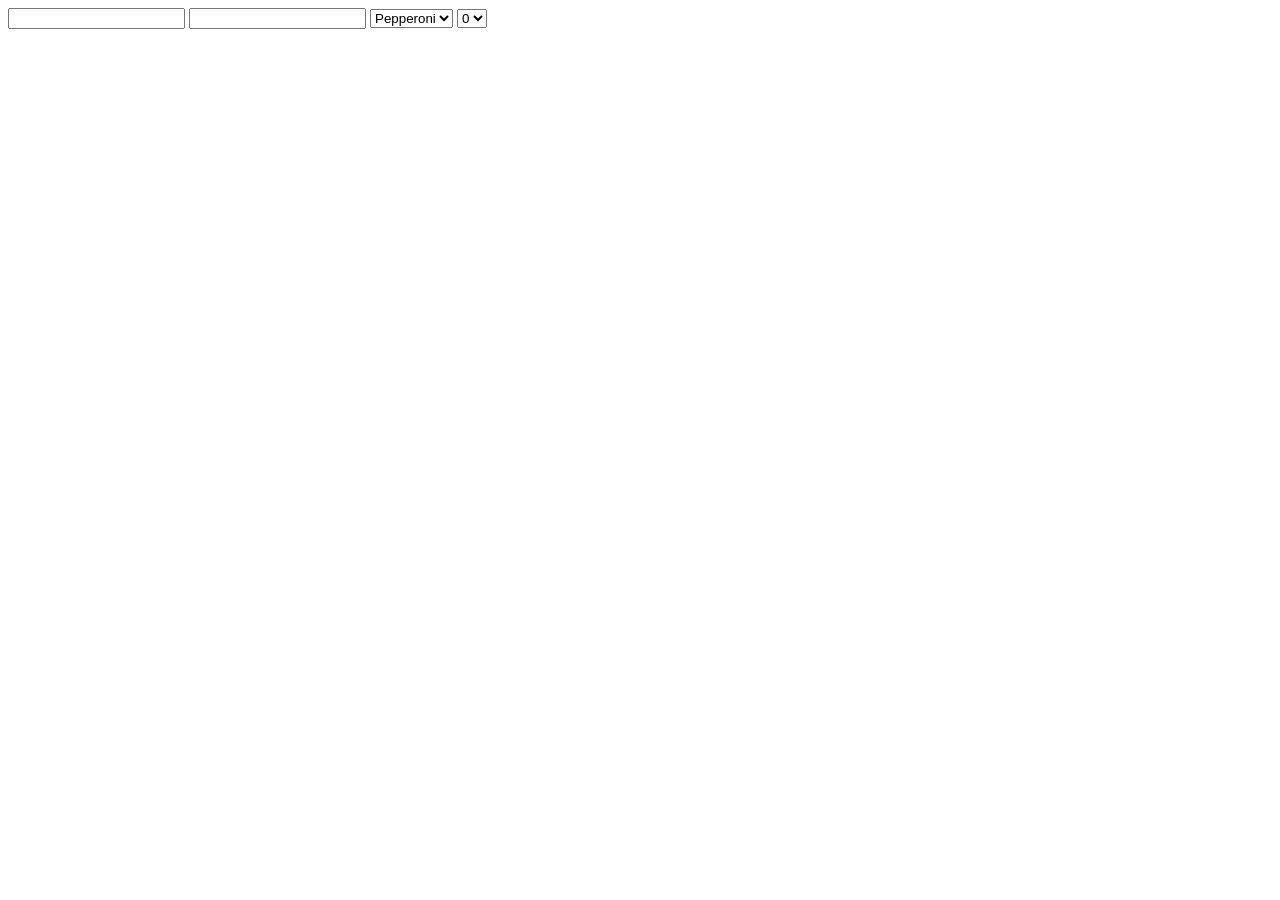
==== index.html @ 975fd22a "Made form and population logic" ====
<!DOCTYPE html>
<html lang="en">
<head>
    <meta charset="UTF-8">
    <title>Title</title>
    <script src="js/script.js" defer></script>
</head>
<body>
    <form>
        <input type="text" id="customerName">
        <input type="tel" id="customerPhone">
        
        <select id="pizzaSelect"></select>
        <select id="quantitySelect"></select>
    </form>
</body>
</html>
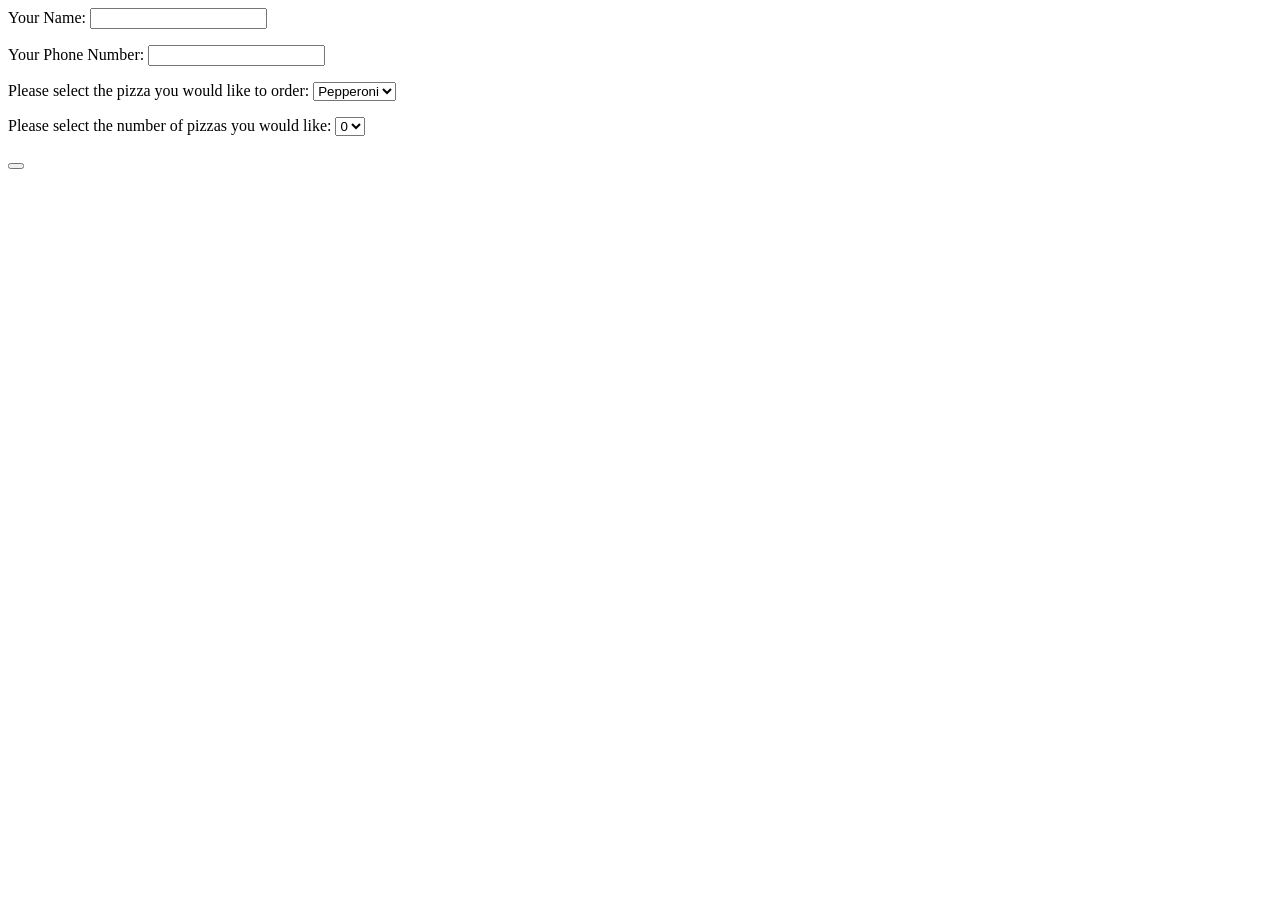
==== commit caa87918: "Started form validation" ====
--- a/index.html
+++ b/index.html
@@ -6,12 +6,28 @@
     <script src="js/script.js" defer></script>
 </head>
 <body>
-    <form>
-        <input type="text" id="customerName">
-        <input type="tel" id="customerPhone">
+    <form id="orderForm" action="thankyou.html">
+        <div>
+            <label for="customerName">Your Name:</label>
+            <input type="text" id="customerName">
+            <p id="nameError" class="error"></p>
+            
+            <label for="customerPhone">Your Phone Number:</label>
+            <input type="tel" id="customerPhone">
+            <p id="phoneError" class="error"></p>
+        </div>
         
-        <select id="pizzaSelect"></select>
-        <select id="quantitySelect"></select>
+        <div>
+            <label for="pizzaSelect">Please select the pizza you would like to order:</label>
+            <select id="pizzaSelect"></select>
+            <p id="pizzaError" class="error"></p>
+            
+            <label for="quantitySelect">Please select the number of pizzas you would like:</label>
+            <select id="quantitySelect"></select>
+            <p id="quantityError" class="error"></p>
+        </div>
+        
+        <button type="submit"></button>
     </form>
 </body>
 </html>
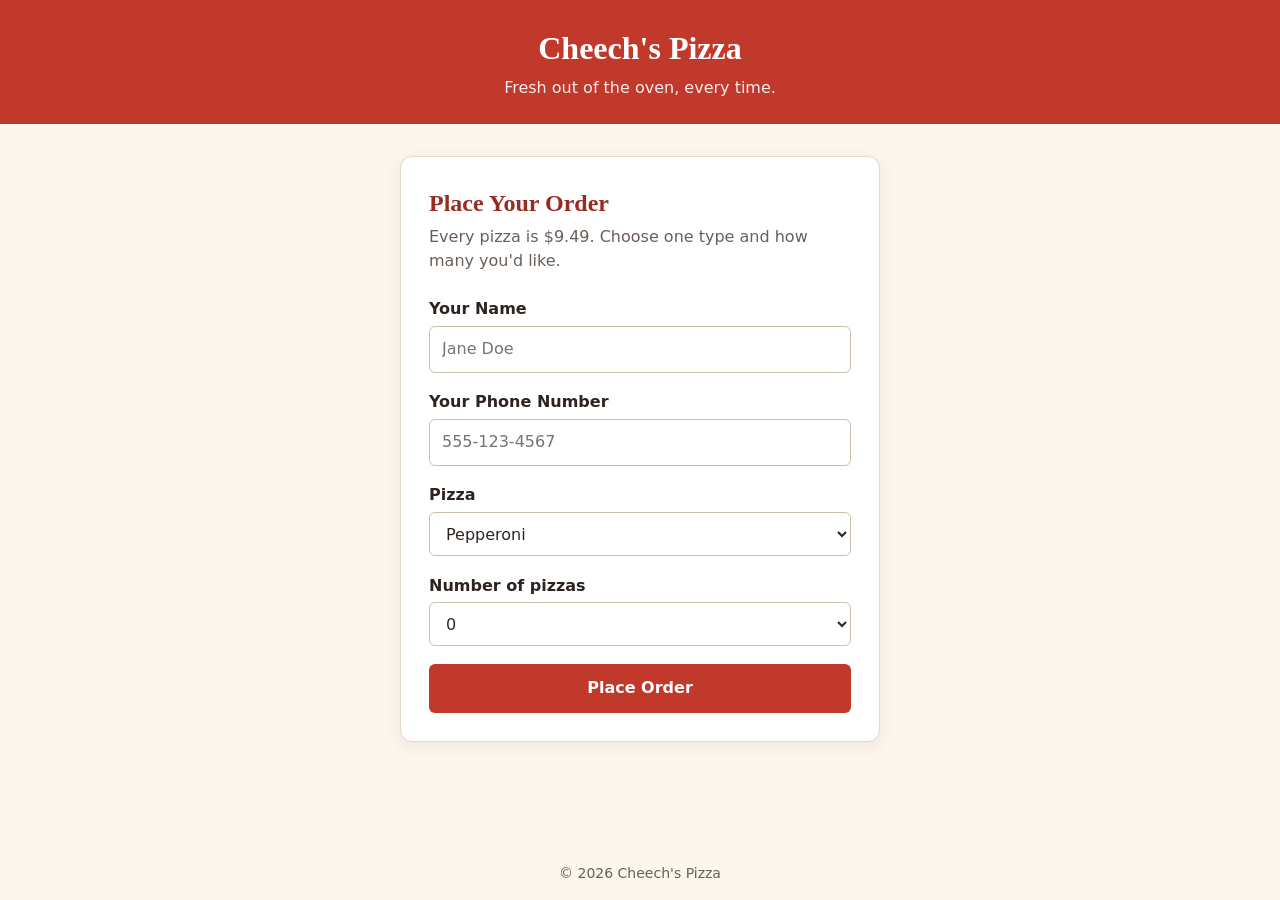
==== commit 4d8a02aa: "Polished and styled" ====
--- a/index.html
+++ b/index.html
@@ -2,32 +2,50 @@
 <html lang="en">
 <head>
     <meta charset="UTF-8">
-    <title>Title</title>
+    <meta name="viewport" content="width=device-width, initial-scale=1">
+    <title>Cheech's Pizza | Order Online</title>
+    <link rel="stylesheet" href="css/style.css">
     <script src="js/script.js" defer></script>
 </head>
 <body>
-    <form id="orderForm" action="thankyou.html">
-        <div>
-            <label for="customerName">Your Name:</label>
-            <input type="text" id="customerName">
+<header class="site-header">
+    <h1 class="brand">Cheech's Pizza</h1>
+    <p class="tagline">Fresh out of the oven, every time.</p>
+</header>
+
+<main class="card">
+    <h2>Place Your Order</h2>
+    <p class="intro">Every pizza is $9.49. Choose one type and how many you'd like.</p>
+
+    <form id="orderForm" action="thankyou.html" method="get" novalidate>
+        <div class="field">
+            <label for="customerName">Your Name</label>
+            <input type="text" id="customerName" name="customerName" autocomplete="name" placeholder="Jane Doe">
             <p id="nameError" class="error"></p>
-            
-            <label for="customerPhone">Your Phone Number:</label>
-            <input type="tel" id="customerPhone">
+        </div>
+
+        <div class="field">
+            <label for="customerPhone">Your Phone Number</label>
+            <input type="tel" id="customerPhone" name="customerPhone" autocomplete="tel" placeholder="555-123-4567">
             <p id="phoneError" class="error"></p>
         </div>
-        
-        <div>
-            <label for="pizzaSelect">Please select the pizza you would like to order:</label>
-            <select id="pizzaSelect"></select>
+
+        <div class="field">
+            <label for="pizzaSelect">Pizza</label>
+            <select id="pizzaSelect" name="pizzaSelect"></select>
             <p id="pizzaError" class="error"></p>
-            
-            <label for="quantitySelect">Please select the number of pizzas you would like:</label>
-            <select id="quantitySelect"></select>
+        </div>
+
+        <div class="field">
+            <label for="quantitySelect">Number of pizzas</label>
+            <select id="quantitySelect" name="quantitySelect"></select>
             <p id="quantityError" class="error"></p>
         </div>
-        
-        <button type="submit"></button>
+
+        <button type="submit">Place Order</button>
     </form>
+</main>
+
+<footer class="site-footer">&copy; 2026 Cheech's Pizza</footer>
 </body>
-</html>+</html>
--- a/css/style.css
+++ b/css/style.css
@@ -0,0 +1,182 @@
+/* Cheech's Pizza - shared styles */
+
+:root {
+    --red: #c0392b;
+    --red-dark: #962d22;
+    --cream: #fdf6ec;
+    --ink: #2d2420;
+    --muted: #6b5f58;
+    --line: #e5d9c8;
+}
+
+* {
+    box-sizing: border-box;
+}
+
+body {
+    margin: 0;
+    min-height: 100vh;
+    display: flex;
+    flex-direction: column;
+    font-family: system-ui, -apple-system, "Segoe UI", Roboto, sans-serif;
+    line-height: 1.5;
+    color: var(--ink);
+    background: var(--cream);
+}
+
+/* Header and footer */
+.site-header {
+    padding: 1.5rem 1rem;
+    text-align: center;
+    color: #fff;
+    background: var(--red);
+}
+
+.brand {
+    margin: 0;
+    font-family: Georgia, "Times New Roman", serif;
+    font-size: 2rem;
+}
+
+.tagline {
+    margin: 0.25rem 0 0;
+    opacity: 0.9;
+}
+
+.site-footer {
+    margin-top: auto;
+    padding: 1rem;
+    text-align: center;
+    font-size: 0.875rem;
+    color: var(--muted);
+}
+
+/* Card */
+.card {
+    width: min(100% - 2rem, 480px);
+    margin: 2rem auto;
+    padding: 1.75rem;
+    background: #fff;
+    border: 1px solid var(--line);
+    border-radius: 12px;
+    box-shadow: 0 4px 16px rgba(45, 36, 32, 0.08);
+}
+
+h2 {
+    margin: 0 0 0.25rem;
+    font-family: Georgia, "Times New Roman", serif;
+    color: var(--red-dark);
+}
+
+.intro {
+    margin: 0 0 1.5rem;
+    color: var(--muted);
+}
+
+/* Form */
+.field {
+    margin-bottom: 1.1rem;
+}
+
+label {
+    display: block;
+    margin-bottom: 0.3rem;
+    font-weight: 600;
+}
+
+input,
+select {
+    width: 100%;
+    padding: 0.65rem 0.75rem;
+    font: inherit;
+    color: var(--ink);
+    background: #fff;
+    border: 1px solid #cdbfae;
+    border-radius: 6px;
+}
+
+input:focus,
+select:focus {
+    outline: 2px solid var(--red);
+    outline-offset: 1px;
+}
+
+input.invalid,
+select.invalid {
+    border-color: var(--red);
+    background: #fdf0ee;
+}
+
+.error {
+    margin: 0.3rem 0 0;
+    font-size: 0.875rem;
+    color: var(--red-dark);
+}
+
+/* Buttons */
+button,
+.button {
+    display: block;
+    width: 100%;
+    padding: 0.8rem 1rem;
+    font: inherit;
+    font-weight: 600;
+    text-align: center;
+    text-decoration: none;
+    color: #fff;
+    background: var(--red);
+    border: 0;
+    border-radius: 6px;
+    cursor: pointer;
+}
+
+button:hover,
+.button:hover {
+    background: var(--red-dark);
+}
+
+button:focus-visible,
+.button:focus-visible {
+    outline: 3px solid var(--ink);
+    outline-offset: 2px;
+}
+
+/* Receipt */
+.receipt-section {
+    margin: 0 0 1.25rem;
+    padding: 0.5rem 1rem;
+    background: var(--cream);
+    border: 1px solid var(--line);
+    border-radius: 8px;
+}
+
+.receipt-section div {
+    display: flex;
+    justify-content: space-between;
+    gap: 1rem;
+    padding: 0.45rem 0;
+}
+
+.receipt-section div + div {
+    border-top: 1px solid var(--line);
+}
+
+.receipt-section dt {
+    color: var(--muted);
+}
+
+.receipt-section dd {
+    margin: 0;
+    font-weight: 600;
+    text-align: right;
+}
+
+.grand-total {
+    font-size: 1.15rem;
+    color: var(--red-dark);
+}
+
+.grand-total dt {
+    font-weight: 700;
+    color: inherit;
+}
